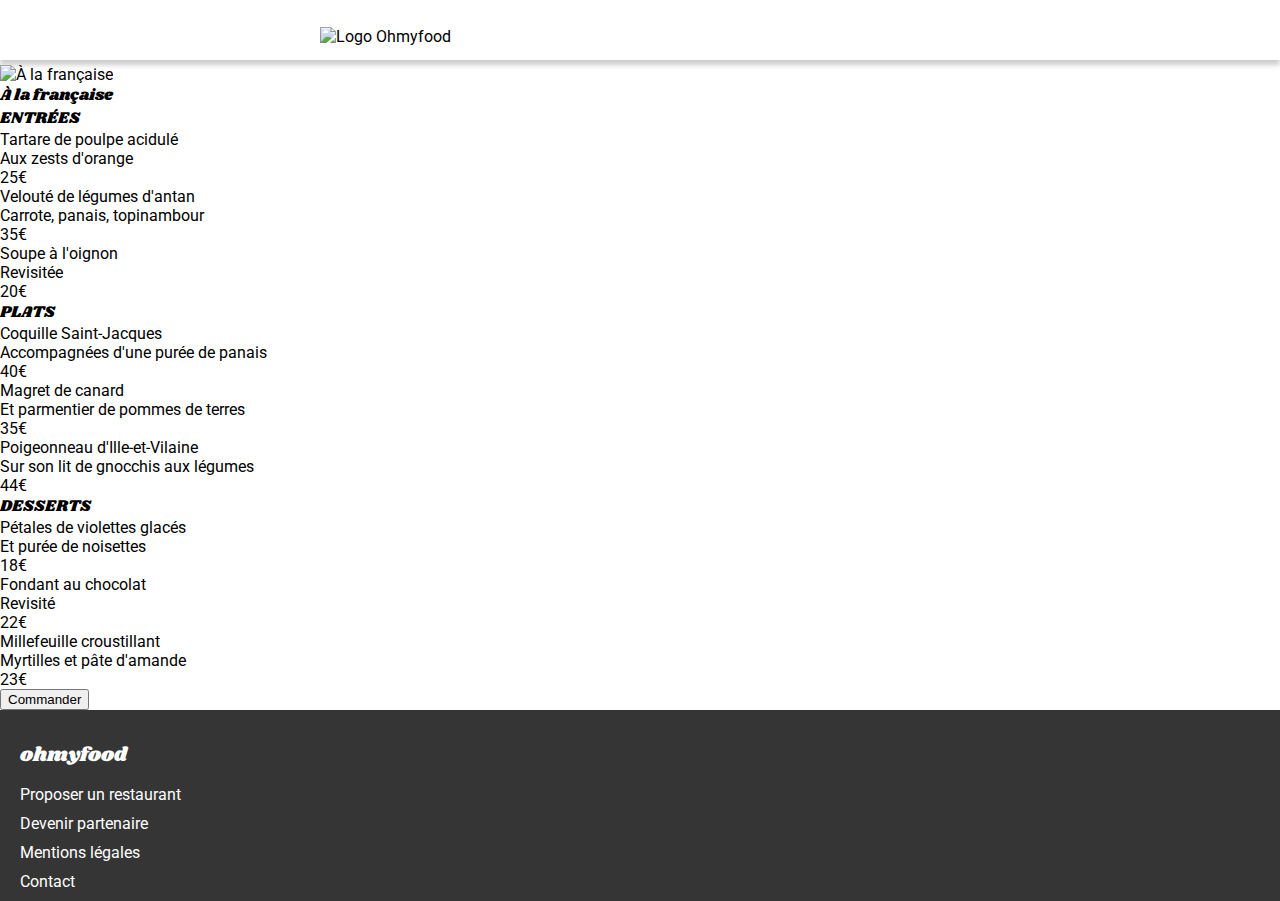
==== alafrancaise.html @ 2cd2052b "index mobile done" ====
<!DOCTYPE html>
<html lang="en">

<head>
    <meta charset="UTF-8">
    <meta name="viewport" content="width=device-width, initial-scale=1.0">
    <link rel="preconnect" href="https://fonts.googleapis.com">
    <link rel="preconnect" href="https://fonts.gstatic.com" crossorigin>
    <link href="https://fonts.googleapis.com/css2?family=Roboto:wght@100;300;400;500;700&display=swap" rel="stylesheet">
    <link href="https://fonts.googleapis.com/css2?family=Shrikhand&display=swap" rel="stylesheet">
    <link rel="stylesheet" href="./css/style.css">
    <script src="https://kit.fontawesome.com/e4bb34e780.js" crossorigin="anonymous"></script>
    <title>Document</title>
</head>

<body>
    <header>
        <div class="logo">
            <button class="return_button"><i class="fa-solid fa-arrow-left"></i></button>
            <img src="./image/logo/ohmyfood.png" alt="Logo Ohmyfood">
        </div>
    </header>
    <main>
        <section class="primary-section">
            <div class="background">
                <img src="./image/restaurants/toa-heftiba-DQKerTsQwi0-unsplash.jpg"
                    alt="À la française">
            </div>
            <div class="entries">
                <div class="title">
                    <h2 class="primary-title">À la française <i class="fa-regular fa-heart"></i></h2>
                </div>
                <h4>ENTRÉES</h4>
                <div class="food-card">
                    <p class="food-title">Tartare de poulpe acidulé</p>
                    <p class="food-desc">Aux zests d'orange</p>
                    <p class="food-price">25€</p>
                </div>
                <div class="food-card">
                    <p class="food-title">Velouté de légumes d'antan</p>
                    <p class="food-desc">Carrote, panais, topinambour</p>
                    <p class="food-price">35€</p>
                </div>
                <div class="food-card">
                    <p class="food-title">Soupe à l'oignon</p>
                    <p class="food-desc">Revisitée</p>
                    <p class="food-price">20€</p>
                </div>
            </div>
            <div class="dish">
                <h4>PLATS</h4>
                <div class="food-card">
                    <p class="food-title">Coquille Saint-Jacques</p>
                    <p class="food-desc">Accompagnées d'une purée de panais</p>
                    <p class="food-price">40€</p>
                </div>
                <div class="food-card">
                    <p class="food-title">Magret de canard</p>
                    <p class="food-desc">Et parmentier de pommes de terres</p>
                    <p class="food-price">35€</p>
                </div>
                <div class="food-card">
                    <p class="food-title">Poigeonneau d'Ille-et-Vilaine</p>
                    <p class="food-desc">Sur son lit de gnocchis aux légumes</p>
                    <p class="food-price">44€</p>
                </div>
            </div>
            <div class="dessert">
                <h4>DESSERTS</h4>
                <div class="food-card">
                    <p class="food-title">Pétales de violettes glacés</p>
                    <p class="food-desc">Et purée de noisettes</p>
                    <p class="food-price">18€</p>
                </div>
                <div class="food-card">
                    <p class="food-title">Fondant au chocolat</p>
                    <p class="food-desc">Revisité</p>
                    <p class="food-price">22€</p>
                </div>
                <div class="food-card">
                    <p class="food-title">Millefeuille croustillant</p>
                    <p class="food-desc">Myrtilles et pâte d'amande</p>
                    <p class="food-price">23€</p>
                </div>
                <div>
                    <button class="">Commander</button>
                </div>
            </div>
        </section>
    </main>
    <footer>
        <div class="footer-container">
            <div class="logo-footer">
				<p>ohmyfood</p>
            </div>
            <a href="#">
                Proposer un restaurant
                <i class="fa-solid fa-utensils"></i>
            </a>
            <a href="#">
                Devenir partenaire
                <i class="fa-sharp fa-solid fa-handshake-angle"></i>
            </a>
            <a href="#">Mentions légales</a>
            <a href="#">Contact</a>
        </div>
    </footer>
</body>

</html>
---- css/style.css ----
/*! minireset.css v0.0.6 | MIT License | github.com/jgthms/minireset.css */
html,
body,
p,
ol,
ul,
li,
dl,
dt,
dd,
blockquote,
figure,
fieldset,
legend,
textarea,
pre,
iframe,
hr,
h1,
h2,
h3,
h4,
h5,
h6 {
  margin: 0;
  padding: 0;
}

h1,
h2,
h3,
h4,
h5,
h6 {
  font-size: 100%;
  font-weight: normal;
}

ul {
  list-style: none;
}

button,
input,
select {
  margin: 0;
}

html {
  box-sizing: border-box;
}

*,
*::before,
*::after {
  box-sizing: inherit;
}

img,
video {
  height: auto;
  max-width: 100%;
}

iframe {
  border: 0;
}

table {
  border-collapse: collapse;
  border-spacing: 0;
}

td,
th {
  padding: 0;
}

header {
  display: flex;
  justify-content: center;
  align-items: center;
  width: 100%;
  height: 60px;
  z-index: 999;
  box-shadow: rgba(0, 0, 0, 0.2) 0px 5px 5px 0px;
  margin-bottom: 5px;
}
header .logo {
  width: 50%;
  margin-top: 12px;
}

footer {
  background-color: rgb(53, 53, 53);
}
footer .footer-container {
  display: flex;
  flex-direction: column;
  margin-left: 20px;
}
footer .footer-container .logo-footer {
  width: 130px;
  margin-top: 30px;
  margin-bottom: 15px;
}
footer .footer-container .logo-footer p {
  font-family: "shrikhand";
  font-size: 20px;
  color: #fff;
}
footer .footer-container a {
  color: #fff;
  margin-bottom: 10px;
}
footer .footer-container a .fa-utensils {
  font-size: 12px;
  padding-right: 10px;
}
footer .footer-container a .fa-handshake-angle {
  font-size: 12px;
  padding-right: 5px;
}

body {
  width: 100%;
  font-family: "Roboto";
}

main {
  max-width: 375px;
  width: 100%;
}

h1,
h2,
h3,
h4 {
  font-family: "Shrikhand";
}

a {
  text-decoration: none;
}

header {
  display: flex;
  justify-content: center;
  align-items: center;
  width: 100%;
  height: 60px;
  z-index: 999;
  box-shadow: rgba(0, 0, 0, 0.2) 0px 5px 5px 0px;
  margin-bottom: 5px;
}
header .logo {
  width: 50%;
  margin-top: 12px;
}

.location-section i {
  display: flex;
  justify-content: center;
  align-items: center;
  margin-left: 100px;
  font-size: 17px;
}
.location-section .location-title {
  display: flex;
  justify-content: center;
  align-items: center;
  width: 40%;
  font-weight: 500;
  font-size: 16px;
}
.location-section .location {
  display: flex;
  width: 100%;
  height: 40px;
  background-color: rgb(234, 234, 234);
}
.location-section .corp-desc {
  background-color: rgb(246, 246, 246);
  padding-bottom: 60px;
}
.location-section .corp-desc_content {
  padding-top: 30px;
  display: flex;
  flex-direction: column;
  justify-content: center;
  align-items: center;
}
.location-section .corp-desc_content .reserved {
  font-weight: bold;
  font-size: 24px;
  flex-wrap: wrap;
  width: 70%;
  text-align: center;
  margin-bottom: 10px;
}
.location-section .corp-desc_content p {
  text-align: center;
  width: 90%;
  font-size: 18px;
  margin-bottom: 30px;
  font-weight: 300;
}
.location-section .corp-desc_content .explore-btn {
  color: #fff;
  background: linear-gradient(0deg, rgb(147, 86, 220) 0%, rgb(255, 121, 218) 100%);
  padding: 15px 20px;
  border-radius: 30px;
  box-shadow: rgba(0, 0, 0, 0.3) 0px 2px 10px 0px;
}

.fonctioning-section {
  margin-top: 60px;
}
.fonctioning-section .fonctioning-container .function-title {
  font-weight: bold;
  font-size: 24px;
  margin-left: 16px;
}
.fonctioning-section .fonctioning-container .choose-container {
  margin-top: 30px;
  margin-bottom: 60px;
  margin-left: 30px;
}
.fonctioning-section .fonctioning-container .choose {
  width: 320px;
  margin-top: 30px;
  display: flex;
  align-items: center;
  border: 1px solid transparent;
  border-radius: 20px;
  padding: 20px;
  position: relative;
  background-color: rgb(246, 246, 246);
  box-shadow: rgba(0, 0, 0, 0.2) 0px 2px 10px 0px;
}
.fonctioning-section .fonctioning-container .choose p {
  font-weight: bold;
  font-size: 16px;
  margin-left: 5px;
}
.fonctioning-section .fonctioning-container .choose:hover {
  background-color: #F5EDFF;
}
.fonctioning-section .fonctioning-container .choose:hover .icon {
  color: #9356DC;
}
.fonctioning-section .fonctioning-container .bubble {
  left: -12px;
  margin-right: 30px;
  padding: 12px;
  border: 1px transparent;
  border-radius: 50%;
  width: 20px;
  height: 20px;
  display: flex;
  justify-content: center;
  align-items: center;
  font-size: 10px;
  background-color: #9356DC;
  color: #fff;
  position: absolute;
}
.fonctioning-section .fonctioning-container .icon {
  margin-left: 10px;
  margin-right: 20px;
  font-size: 20px;
  color: rgb(126, 126, 126);
}
.fonctioning-section .fonctioning-container p {
  font-weight: bold;
  font-size: 16px;
}

.store-section {
  background-color: rgb(246, 246, 246);
  padding-bottom: 50px;
}
.store-section .store-container a {
  width: 100%;
  height: 100%;
  cursor: pointer;
}
.store-section .store-container .store {
  font-weight: bold;
  font-size: 24px;
  margin-left: 16px;
  padding-top: 50px;
}
.store-section .store-container .new {
  width: 90px;
  z-index: 1;
  padding: 4px;
  background-color: #99E2D0;
  color: rgb(38, 157, 128);
  border-radius: 2px;
  display: flex;
  justify-content: center;
  font-weight: bold;
  font-size: 16px;
  position: absolute;
  top: 20px;
  right: 20px;
}
.store-section .store-container .card-container {
  display: flex;
  flex-direction: column;
}
.store-section .store-container .card-container .card {
  display: flex;
  justify-content: center;
  width: 90%;
  overflow: hidden;
  background: #FFFFFF;
  border-radius: 20px;
  box-sizing: border-box;
  margin-top: 20px;
  position: relative;
  margin-left: 20px;
  height: 250px;
}
.store-section .store-container .card-container .card a img {
  position: absolute;
  bottom: 70px;
}
.store-section .store-container .card-container .card a img.enchanted-img {
  bottom: -28px;
}
.store-section .store-container .card-container .card .card-desc {
  position: absolute;
  top: 180px;
  width: 100%;
  height: 33%;
  background: #fff;
}
.store-section .store-container .card-container .card .card-desc .store-name {
  position: absolute;
  bottom: 50px;
  text-decoration: none;
  color: black;
  font-size: 18px;
  font-weight: bold;
  padding-left: 20px;
}
.store-section .store-container .card-container .card .card-desc .city {
  position: absolute;
  bottom: 30px;
  color: black;
  font-size: 15px;
  padding-left: 20px;
}
.store-section .store-container .card-container .card .card-desc i {
  display: block;
  position: absolute;
  bottom: 40px;
  right: 30px;
  font-size: 25px;
  -webkit-background-clip: text;
  -webkit-text-fill-color: black;
  transition: all 1s ease-in-out;
}
.store-section .store-container .card-container .card .card-desc .fas {
  background: -webkit-linear-gradient(270deg, rgb(147, 86, 220) 0%, rgb(255, 121, 218) 100%);
  display: block;
  font-weight: 600;
  position: absolute;
  bottom: 40px;
  right: 30px;
  font-size: 25px;
  -webkit-background-clip: text;
  -webkit-text-fill-color: transparent;
  transition: all 0.4s ease-in-out;
  opacity: 0;
}
.store-section .store-container .card-container .card .card-desc .fas:hover {
  -webkit-background-clip: text;
  -webkit-text-fill-color: transparent;
  opacity: 1;
}

footer {
  background-color: rgb(53, 53, 53);
}
footer .footer-container {
  display: flex;
  flex-direction: column;
  margin-left: 20px;
}
footer .footer-container .logo-footer {
  width: 130px;
  margin-top: 30px;
  margin-bottom: 15px;
}
footer .footer-container .logo-footer p {
  font-family: "shrikhand";
  font-size: 20px;
  color: #fff;
}
footer .footer-container a {
  color: #fff;
  margin-bottom: 10px;
}
footer .footer-container a .fa-utensils {
  font-size: 12px;
  padding-right: 10px;
}
footer .footer-container a .fa-handshake-angle {
  font-size: 12px;
  padding-right: 5px;
}

.return_button {
  position: absolute;
  left: 20px;
  top: 22px;
  border: none;
  background: white;
  font-size: 20px;
}/*# sourceMappingURL=style.css.map */
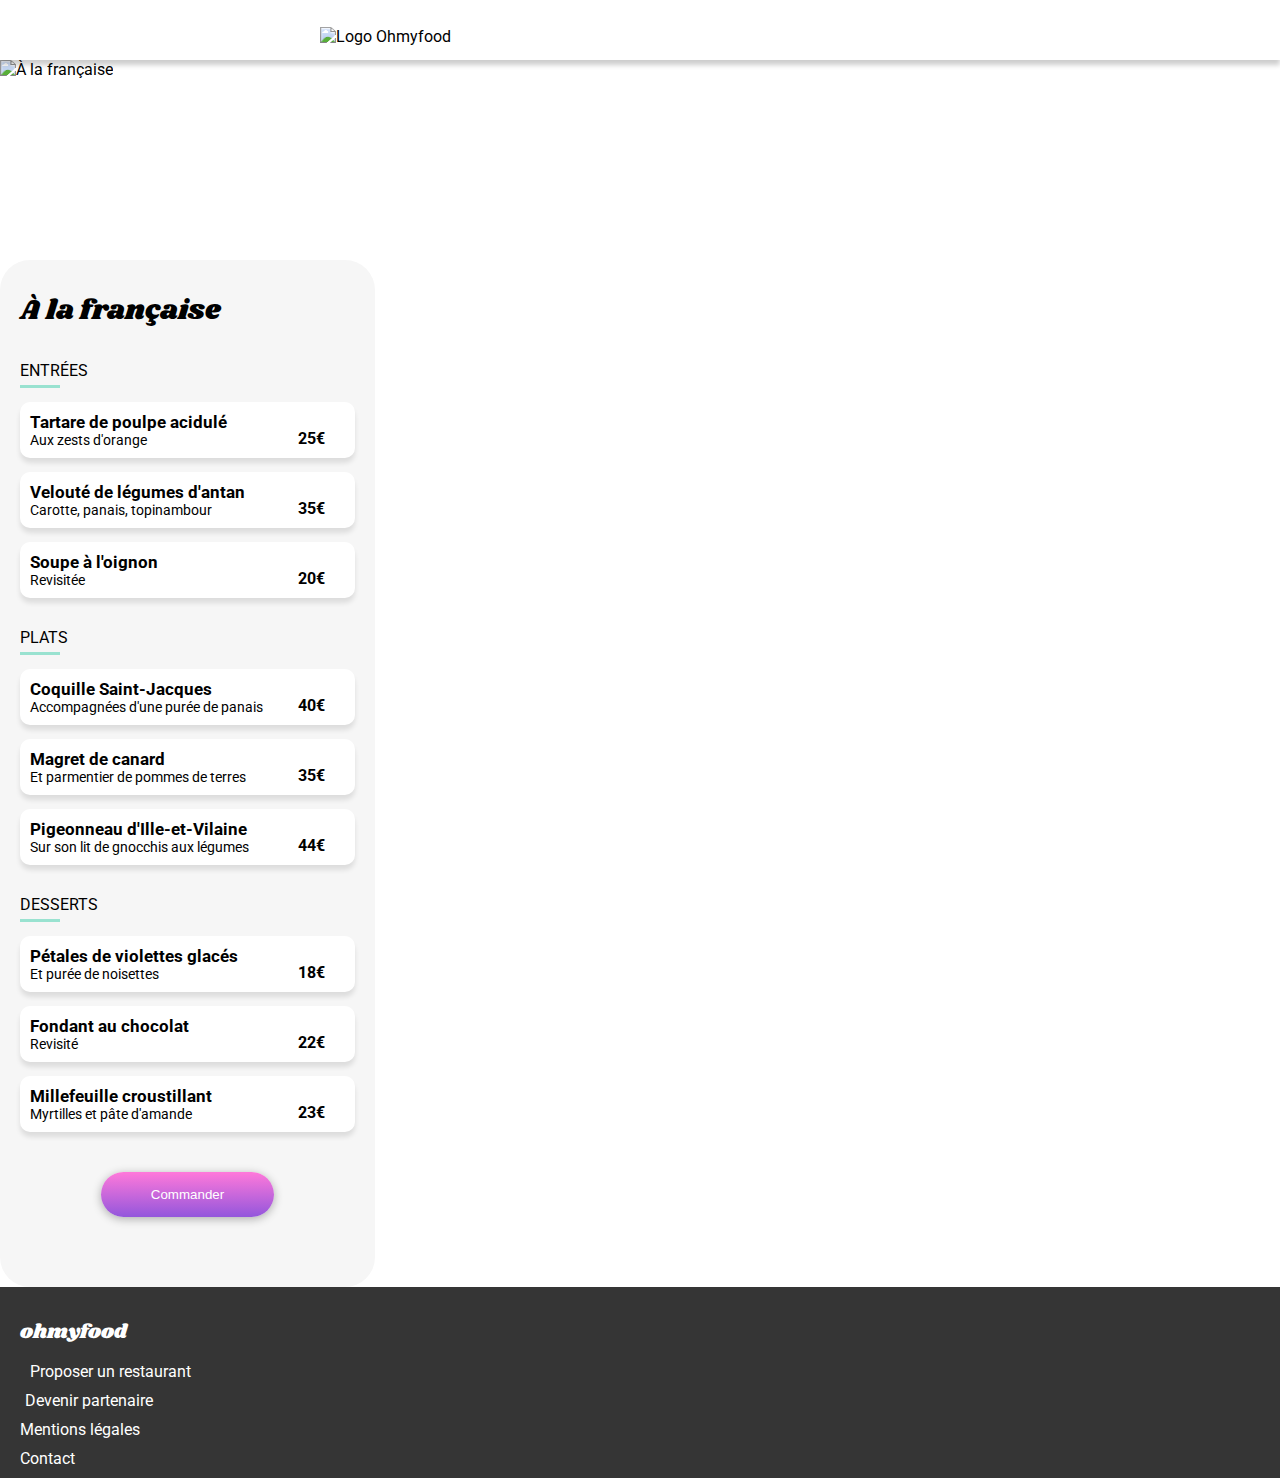
==== commit ad7f8f0e: "all pages done for mobile with animations" ====
--- a/alafrancaise.html
+++ b/alafrancaise.html
@@ -2,109 +2,139 @@
 <html lang="en">
 
 <head>
-    <meta charset="UTF-8">
-    <meta name="viewport" content="width=device-width, initial-scale=1.0">
-    <link rel="preconnect" href="https://fonts.googleapis.com">
-    <link rel="preconnect" href="https://fonts.gstatic.com" crossorigin>
-    <link href="https://fonts.googleapis.com/css2?family=Roboto:wght@100;300;400;500;700&display=swap" rel="stylesheet">
-    <link href="https://fonts.googleapis.com/css2?family=Shrikhand&display=swap" rel="stylesheet">
-    <link rel="stylesheet" href="./css/style.css">
-    <script src="https://kit.fontawesome.com/e4bb34e780.js" crossorigin="anonymous"></script>
-    <title>Document</title>
+	<meta charset="UTF-8">
+	<meta name="viewport" content="width=device-width, initial-scale=1.0">
+	<link rel="preconnect" href="https://fonts.googleapis.com">
+	<link rel="preconnect" href="https://fonts.gstatic.com" crossorigin>
+	<link href="https://fonts.googleapis.com/css2?family=Roboto:wght@100;300;400;500;700&display=swap" rel="stylesheet">
+	<link href="https://fonts.googleapis.com/css2?family=Shrikhand&display=swap" rel="stylesheet">
+	<link rel="stylesheet" href="./css/style.css">
+	<script src="https://kit.fontawesome.com/e4bb34e780.js" crossorigin="anonymous"></script>
+	<title>Document</title>
 </head>
 
 <body>
-    <header>
-        <div class="logo">
-            <button class="return_button"><i class="fa-solid fa-arrow-left"></i></button>
-            <img src="./image/logo/ohmyfood.png" alt="Logo Ohmyfood">
-        </div>
-    </header>
-    <main>
-        <section class="primary-section">
-            <div class="background">
-                <img src="./image/restaurants/toa-heftiba-DQKerTsQwi0-unsplash.jpg"
-                    alt="À la française">
-            </div>
-            <div class="entries">
-                <div class="title">
-                    <h2 class="primary-title">À la française <i class="fa-regular fa-heart"></i></h2>
-                </div>
-                <h4>ENTRÉES</h4>
-                <div class="food-card">
-                    <p class="food-title">Tartare de poulpe acidulé</p>
-                    <p class="food-desc">Aux zests d'orange</p>
-                    <p class="food-price">25€</p>
-                </div>
-                <div class="food-card">
-                    <p class="food-title">Velouté de légumes d'antan</p>
-                    <p class="food-desc">Carrote, panais, topinambour</p>
-                    <p class="food-price">35€</p>
-                </div>
-                <div class="food-card">
-                    <p class="food-title">Soupe à l'oignon</p>
-                    <p class="food-desc">Revisitée</p>
-                    <p class="food-price">20€</p>
-                </div>
-            </div>
-            <div class="dish">
-                <h4>PLATS</h4>
-                <div class="food-card">
-                    <p class="food-title">Coquille Saint-Jacques</p>
-                    <p class="food-desc">Accompagnées d'une purée de panais</p>
-                    <p class="food-price">40€</p>
-                </div>
-                <div class="food-card">
-                    <p class="food-title">Magret de canard</p>
-                    <p class="food-desc">Et parmentier de pommes de terres</p>
-                    <p class="food-price">35€</p>
-                </div>
-                <div class="food-card">
-                    <p class="food-title">Poigeonneau d'Ille-et-Vilaine</p>
-                    <p class="food-desc">Sur son lit de gnocchis aux légumes</p>
-                    <p class="food-price">44€</p>
-                </div>
-            </div>
-            <div class="dessert">
-                <h4>DESSERTS</h4>
-                <div class="food-card">
-                    <p class="food-title">Pétales de violettes glacés</p>
-                    <p class="food-desc">Et purée de noisettes</p>
-                    <p class="food-price">18€</p>
-                </div>
-                <div class="food-card">
-                    <p class="food-title">Fondant au chocolat</p>
-                    <p class="food-desc">Revisité</p>
-                    <p class="food-price">22€</p>
-                </div>
-                <div class="food-card">
-                    <p class="food-title">Millefeuille croustillant</p>
-                    <p class="food-desc">Myrtilles et pâte d'amande</p>
-                    <p class="food-price">23€</p>
-                </div>
-                <div>
-                    <button class="">Commander</button>
-                </div>
-            </div>
-        </section>
-    </main>
-    <footer>
-        <div class="footer-container">
-            <div class="logo-footer">
-				<p>ohmyfood</p>
-            </div>
-            <a href="#">
-                Proposer un restaurant
-                <i class="fa-solid fa-utensils"></i>
-            </a>
-            <a href="#">
-                Devenir partenaire
-                <i class="fa-sharp fa-solid fa-handshake-angle"></i>
-            </a>
-            <a href="#">Mentions légales</a>
-            <a href="#">Contact</a>
-        </div>
-    </footer>
+	<header>
+		<div class="logo">
+			<a class="return_button" href="./index.html"><i class="fa-solid fa-arrow-left"></i></a>
+			<img src="./image/logo/ohmyfood.png" alt="Logo Ohmyfood">
+		</div>
+	</header>
+	<main>
+		<section class="background-section">
+			<div class="background">
+				<img src="./image/restaurants/toa-heftiba-DQKerTsQwi0-unsplash.jpg" alt="À la française">
+			</div>
+		</section>
+		<section class="food-section">
+			<div class="entries">
+				<div class="title">
+					<h2 class="primary-title">À la française</h2>
+					<i class="far fa-heart"></i>
+					<i class="fas fa-heart"></i>
+				</div>
+				<p class="category">ENTRÉES</p>
+				<div class="food-card">
+					<p class="food-title">Tartare de poulpe acidulé</p>
+					<p class="food-desc">Aux zests d'orange</p>
+					<p class="food-price">25€</p>
+					<div class="checkmark">
+						<i class="fa-solid fa-check"></i>
+					</div>
+				</div>
+				<div class="food-card">
+					<p class="food-title">Velouté de légumes d'antan</p>
+					<p class="food-desc">Carotte, panais, topinambour</p>
+					<p class="food-price">35€</p>
+					<div class="checkmark">
+						<i class="fa-solid fa-check"></i>
+					</div>
+				</div>
+				<div class="food-card">
+					<p class="food-title">Soupe à l'oignon</p>
+					<p class="food-desc">Revisitée</p>
+					<p class="food-price">20€</p>
+					<div class="checkmark">
+						<i class="fa-solid fa-check"></i>
+					</div>
+				</div>
+			</div>
+			<div class="dish">
+				<p class="category">PLATS</p>
+				<div class="food-card">
+					<p class="food-title">Coquille Saint-Jacques</p>
+					<p class="food-desc">Accompagnées d'une purée de panais</p>
+					<p class="food-price">40€</p>
+					<div class="checkmark">
+						<i class="fa-solid fa-check"></i>
+					</div>
+				</div>
+				<div class="food-card">
+					<p class="food-title">Magret de canard</p>
+					<p class="food-desc">Et parmentier de pommes de terres</p>
+					<p class="food-price">35€</p>
+					<div class="checkmark">
+						<i class="fa-solid fa-check"></i>
+					</div>
+				</div>
+				<div class="food-card">
+					<p class="food-title">Pigeonneau d'Ille-et-Vilaine</p>
+					<p class="food-desc">Sur son lit de gnocchis aux légumes</p>
+					<p class="food-price">44€</p>
+					<div class="checkmark">
+						<i class="fa-solid fa-check"></i>
+					</div>
+				</div>
+			</div>
+			<div class="dessert">
+				<p class="category">DESSERTS</p>
+				<div class="food-card">
+					<p class="food-title">Pétales de violettes glacés</p>
+					<p class="food-desc">Et purée de noisettes</p>
+					<p class="food-price">18€</p>
+					<div class="checkmark">
+						<i class="fa-solid fa-check"></i>
+					</div>
+				</div>
+				<div class="food-card">
+					<p class="food-title">Fondant au chocolat</p>
+					<p class="food-desc">Revisité</p>
+					<p class="food-price">22€</p>
+					<div class="checkmark">
+						<i class="fa-solid fa-check"></i>
+					</div>
+				</div>
+				<div class="food-card">
+					<p class="food-title">Millefeuille croustillant</p>
+					<p class="food-desc">Myrtilles et pâte d'amande</p>
+					<p class="food-price">23€</p>
+					<div class="checkmark">
+						<i class="fa-solid fa-check"></i>
+					</div>
+				</div>
+				<div class="order">
+					<button class="order-btn">Commander</button>
+				</div>
+			</div>
+		</section>
+	</main>
+	<footer>
+		<div class="footer-container">
+			<div class="logo-footer">
+				<h1>ohmyfood</h1>
+			</div>
+			<a href="#">
+				<i class="fa-solid fa-utensils"></i>
+				Proposer un restaurant
+			</a>
+			<a href="#">
+				<i class="fa-sharp fa-solid fa-handshake-angle"></i>
+				Devenir partenaire
+			</a>
+			<a href="#">Mentions légales</a>
+			<a href="#">Contact</a>
+		</div>
+	</footer>
 </body>
 
 </html>--- a/css/style.css
+++ b/css/style.css
@@ -82,9 +82,11 @@
   align-items: center;
   width: 100%;
   height: 60px;
-  z-index: 999;
   box-shadow: rgba(0, 0, 0, 0.2) 0px 5px 5px 0px;
   margin-bottom: 5px;
+  position: relative;
+  background-color: #fff;
+  z-index: 1;
 }
 header .logo {
   width: 50%;
@@ -104,8 +106,7 @@
   margin-top: 30px;
   margin-bottom: 15px;
 }
-footer .footer-container .logo-footer p {
-  font-family: "shrikhand";
+footer .footer-container .logo-footer h1 {
   font-size: 20px;
   color: #fff;
 }
@@ -122,6 +123,75 @@
   padding-right: 5px;
 }
 
+@-webkit-keyframes appear {
+  0% {
+    transform: translateY(50%);
+    opacity: 0;
+  }
+  100% {
+    transform: translateY(0);
+    opacity: 1;
+  }
+}
+
+@keyframes appear {
+  0% {
+    transform: translateY(50%);
+    opacity: 0;
+  }
+  100% {
+    transform: translateY(0);
+    opacity: 1;
+  }
+}
+@-webkit-keyframes check-spin {
+  from {
+    transform: rotate(-270deg);
+  }
+  to {
+    transform: rotate(0);
+  }
+}
+@keyframes check-spin {
+  from {
+    transform: rotate(-270deg);
+  }
+  to {
+    transform: rotate(0);
+  }
+}
+@-webkit-keyframes check-slide {
+  from {
+    transform: translateX(0);
+  }
+  to {
+    transform: translateX(-100%);
+  }
+}
+@keyframes check-slide {
+  from {
+    transform: translateX(0);
+  }
+  to {
+    transform: translateX(-100%);
+  }
+}
+@-webkit-keyframes price-translate {
+  from {
+    transform: translateX(0);
+  }
+  to {
+    transform: translate(-120%);
+  }
+}
+@keyframes price-translate {
+  from {
+    transform: translateX(0);
+  }
+  to {
+    transform: translate(-120%);
+  }
+}
 body {
   width: 100%;
   font-family: "Roboto";
@@ -141,21 +211,6 @@
 
 a {
   text-decoration: none;
-}
-
-header {
-  display: flex;
-  justify-content: center;
-  align-items: center;
-  width: 100%;
-  height: 60px;
-  z-index: 999;
-  box-shadow: rgba(0, 0, 0, 0.2) 0px 5px 5px 0px;
-  margin-bottom: 5px;
-}
-header .logo {
-  width: 50%;
-  margin-top: 12px;
 }
 
 .location-section i {
@@ -322,6 +377,7 @@
   position: relative;
   margin-left: 20px;
   height: 250px;
+  box-shadow: rgba(0, 0, 0, 0.1) 0px 2px 10px 0px;
 }
 .store-section .store-container .card-container .card a img {
   position: absolute;
@@ -361,7 +417,6 @@
   font-size: 25px;
   -webkit-background-clip: text;
   -webkit-text-fill-color: black;
-  transition: all 1s ease-in-out;
 }
 .store-section .store-container .card-container .card .card-desc .fas {
   background: -webkit-linear-gradient(270deg, rgb(147, 86, 220) 0%, rgb(255, 121, 218) 100%);
@@ -413,6 +468,10 @@
   padding-right: 5px;
 }
 
+header {
+  margin-bottom: 0px;
+}
+
 .return_button {
   position: absolute;
   left: 20px;
@@ -420,4 +479,159 @@
   border: none;
   background: white;
   font-size: 20px;
+  cursor: pointer;
+  color: black;
+}
+
+.background {
+  height: 250px;
+  position: relative;
+}
+.background .background-img {
+  position: absolute;
+  top: -120px;
+}
+
+.order {
+  display: flex;
+  justify-content: center;
+  padding: 40px 0px;
+}
+
+.order-btn {
+  color: #fff;
+  background: linear-gradient(0deg, rgb(147, 86, 220) 0%, rgb(255, 121, 218) 100%);
+  padding: 15px 50px;
+  border-radius: 30px;
+  box-shadow: rgba(0, 0, 0, 0.3) 0px 2px 10px 0px;
+  border: none;
+  cursor: pointer;
+}
+
+.food-section {
+  padding: 30px 20px;
+  border-radius: 30px;
+  position: relative;
+  background: #fff;
+  margin-top: -50px;
+  background-color: rgb(246, 246, 246);
+}
+.food-section .title {
+  display: flex;
+  justify-content: baseline;
+  align-items: center;
+  font-size: 28px;
+}
+.food-section .title i {
+  position: absolute;
+  right: 35px;
+  font-size: 28px;
+  -webkit-background-clip: text;
+  -webkit-text-fill-color: black;
+}
+.food-section .title .fas {
+  background: -webkit-linear-gradient(270deg, rgb(147, 86, 220) 0%, rgb(255, 121, 218) 100%);
+  display: block;
+  font-weight: 600;
+  position: absolute;
+  right: 35px;
+  -webkit-background-clip: text;
+  -webkit-text-fill-color: transparent;
+  transition: all 0.4s ease-in-out;
+  opacity: 0;
+}
+.food-section .title .fas:hover {
+  -webkit-background-clip: text;
+  -webkit-text-fill-color: transparent;
+  opacity: 1;
+}
+.food-section .category {
+  margin-top: 30px;
+}
+.food-section .category.category::after {
+  content: "";
+  display: block;
+  width: 40px;
+  height: 3px;
+  background-color: #99E2D0;
+  margin-top: 5px;
+}
+.food-section .food-card {
+  display: flex;
+  flex-direction: column;
+  padding: 10px;
+  border-radius: 10px;
+  position: relative;
+  justify-content: flex-end;
+  margin-top: 14px;
+  box-shadow: rgba(0, 0, 0, 0.1) 0px 5px 5px 0px;
+  background-color: #fff;
+  -webkit-animation: appear 1s;
+          animation: appear 1s;
+  overflow: hidden;
+  cursor: pointer;
+}
+.food-section .food-card:hover .checkmark {
+  -webkit-animation: check-slide 0.6s;
+          animation: check-slide 0.6s;
+  -webkit-animation-fill-mode: forwards;
+          animation-fill-mode: forwards;
+}
+.food-section .food-card:hover i {
+  -webkit-animation: check-spin 0.6s;
+          animation: check-spin 0.6s;
+  -webkit-animation-fill-mode: forwards;
+          animation-fill-mode: forwards;
+}
+.food-section .food-card:hover .food-price {
+  -webkit-animation: price-translate 0.6s;
+          animation: price-translate 0.6s;
+  -webkit-animation-fill-mode: forwards;
+          animation-fill-mode: forwards;
+}
+.food-section .food-card:hover .food-desc {
+  display: -webkit-box;
+  -webkit-line-clamp: 1;
+  -webkit-box-orient: vertical;
+  text-overflow: ellipsis;
+  width: 65%;
+  overflow: hidden;
+}
+.food-section .food-card .checkmark {
+  width: 16%;
+  display: flex;
+  height: 58px;
+  justify-content: center;
+  align-items: center;
+  position: absolute;
+  right: -55px;
+  top: 0px;
+  border-top-right-radius: 10px;
+  border-bottom-right-radius: 10px;
+  background-color: #99E2D0;
+}
+.food-section .food-card .checkmark.big-checkmark {
+  height: 78px;
+}
+.food-section .food-card .checkmark i {
+  color: #99E2D0;
+  padding: 3px;
+  border: 1px solid;
+  border-radius: 50%;
+  font-size: 12px;
+  background-color: #fff;
+}
+.food-section .food-card .food-title {
+  font-weight: bold;
+  font-size: 17px;
+  flex-wrap: wrap;
+  width: 80%;
+}
+.food-section .food-card .food-desc {
+  font-size: 14px;
+}
+.food-section .food-card .food-price {
+  position: absolute;
+  right: 30px;
+  font-weight: bold;
 }/*# sourceMappingURL=style.css.map */